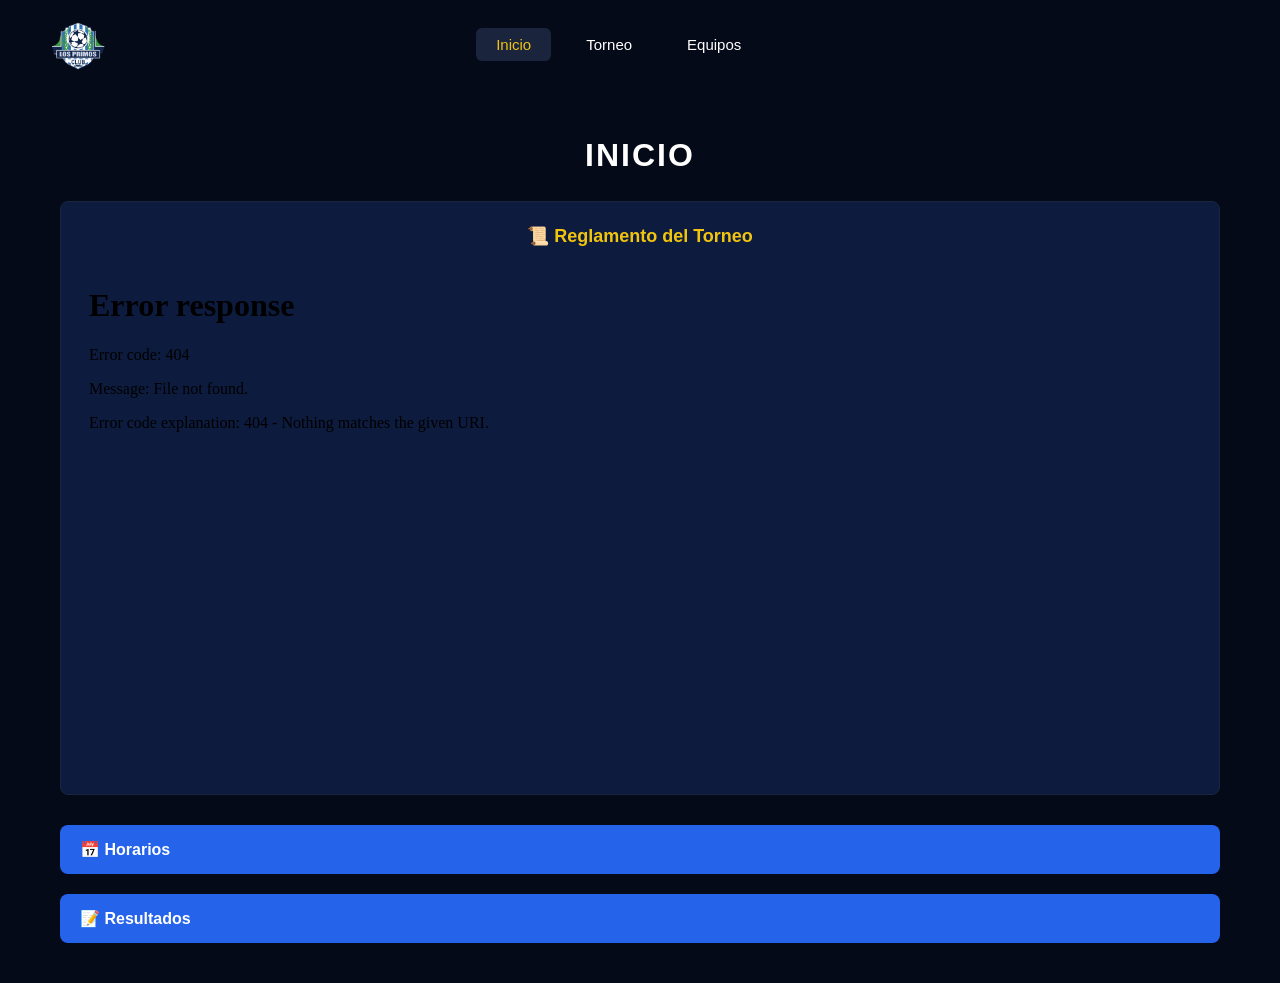
==== index.html @ 8f20a737 "Update index.html" ====
<!DOCTYPE html>
<html lang="es">
<head>
    <meta charset="UTF-8">
    <meta name="viewport" content="width=device-width, initial-scale=1.0">
    <title>Torneo VDQ - Inicio</title>
    <style>
        /* Reset y configuración base */
        * {
            margin: 0;
            padding: 0;
            box-sizing: border-box;
            font-family: 'Segoe UI', Roboto, Helvetica, Arial, sans-serif;
        }

        body {
            background-color: #050a18;
            color: white;
            line-height: 1.6;
        }

        /* --- ENCABEZADO --- */
        header {
            display: flex;
            align-items: center;
            padding: 20px 50px;
            background-color: #050a18;
            position: sticky; 
            top: 0;
            z-index: 1000;
        }

        .logo img { height: 50px; display: block; }

        nav {
            flex: 1;
            display: flex;
            justify-content: center;
            margin-right: 100px;
        }

        nav ul {
            list-style: none;
            display: flex;
            gap: 15px;
        }

        nav ul li a {
            text-decoration: none;
            color: #ffffff;
            font-size: 15px;
            font-weight: 500;
            padding: 8px 20px;
            transition: 0.3s;
        }

        nav ul li a.active {
            background-color: #1a253d;
            color: #f1c40f; 
            border-radius: 6px;
        }

        nav ul li a:hover:not(.active) { color: #f1c40f; }

        /* --- CONTENIDO PRINCIPAL --- */
        .container {
            max-width: 1200px;
            margin: 0 auto;
            padding: 20px;
        }

        .main-title {
            text-align: center;
            font-size: 32px;
            margin: 20px 0;
            text-transform: uppercase;
            letter-spacing: 2px;
        }

        /* --- SECCIÓN REGLAMENTO --- */
        .reglamento-box {
            background-color: #0d1b3e;
            padding: 20px;
            border-radius: 8px;
            margin-bottom: 30px;
            border: 1px solid #1a253d;
        }
        
        .reglamento-box h2 {
            font-size: 18px;
            margin-bottom: 15px;
            text-align: center;
            color: #f1c40f;
        }

        .pdf-viewer {
            width: 100%;
            height: 500px;
            border: none;
            border-radius: 4px;
        }

        /* --- ESTILOS DEL ACORDEÓN --- */
        .accordion {
            background-color: #2563eb;
            color: white;
            cursor: pointer;
            padding: 15px 20px;
            width: 100%;
            border: none;
            text-align: left;
            font-size: 16px;
            font-weight: bold;
            border-radius: 8px;
            margin-bottom: 5px;
            display: flex;
            align-items: center;
            gap: 15px;
        }

        .accordion:hover, .active-acc { background-color: #1d4ed8; }

        .panel {
            padding: 0 15px;
            background-color: #0d1b3e;
            max-height: 0;
            overflow: hidden;
            transition: max-height 0.3s ease-out;
            border-radius: 0 0 8px 8px;
            margin-bottom: 15px;
        }

        /* --- ESTILOS DE TABLAS --- */
        .table-container { overflow-x: auto; padding: 15px 0; }

        table { width: 100%; border-collapse: collapse; font-size: 14px; }

        th {
            background-color: #1e3a8a;
            color: #60a5fa;
            padding: 12px;
            border: 1px solid #1a253d;
            text-align: center;
        }

        td {
            padding: 12px;
            text-align: center;
            border-bottom: 1px solid #1a253d;
        }

        /* Estilo para Nombres con Logos */
        .match-display {
            display: flex;
            align-items: center;
            justify-content: center;
            gap: 10px;
        }

        .team-logo-mini {
            width: 25px;
            height: 25px;
            object-fit: contain;
        }

        /* Responsividad para móviles */
        @media (max-width: 992px) {
            header { padding: 20px; flex-direction: column; gap: 15px; }
            nav { margin-right: 0; }
            .pdf-viewer { height: 350px; }
        }
    </style>
</head>
<body>

    <header>
        <div class="logo"><img src="img/logo.png" alt="LP"></div>
        <nav>
            <ul>
                <li><a href="index.html" class="active">Inicio</a></li>
                <li><a href="torneo.html">Torneo</a></li>
                <li><a href="equipos.html">Equipos</a></li>
            </ul>
        </nav>
    </header>

    <main class="container">
        <h1 class="main-title">INICIO</h1>

        <section class="reglamento-box">
            <h2>📜 Reglamento del Torneo</h2>
            <iframe src="reglamento.pdf" class="pdf-viewer"></iframe>
        </section>

        <button class="accordion">📅 Horarios</button>
        <div class="panel">
            <div class="table-container">
                <table>
                    <thead>
                        <tr>
                            <th>Fecha</th>
                            <th>Partido</th>
                        </tr>
                    </thead>
                    <tbody>
                        <tr>
                            <td>Martes 13 de Enero</td>
                            <td>
                                <div class="match-display">
                                    <img src="img/equipos/cor.png" class="team-logo-mini"> COR 
                                    vs 
                                    SSQ <img src="img/equipos/ssq.png" class="team-logo-mini">
                                </div>
                            </td>
                        </tr>
                        </tbody>
                </table>
            </div>
        </div>

        <button class="accordion">📝 Resultados</button>
        <div class="panel">
            <div class="table-container">
                <table>
                    <thead>
                        <tr>
                            <th>Fecha</th>
                            <th>Partido</th>
                            <th>Resultado</th>
                        </tr>
                    </thead>
                    <tbody>
                        <tr>
                            <td>Martes 11 de Noviembre</td>
                            <td>
                                <div class="match-display">
                                    <img src="img/equipos/bfc.png" class="team-logo-mini"> BFC 
                                    vs 
                                    LVS FC <img src="img/equipos/lvs.png" class="team-logo-mini">
                                </div>
                            </td>
                            <td><strong>3 - 1</strong></td>
                        </tr>
                        </tbody>
                </table>
            </div>
        </div>

    </main>

    <script>
        // Lógica para abrir/cerrar secciones desplegables
        const acc = document.getElementsByClassName("accordion");
        for (let i = 0; i < acc.length; i++) {
            acc[i].addEventListener("click", function() {
                this.classList.toggle("active-acc");
                const panel = this.nextElementSibling;
                if (panel.style.maxHeight) {
                    panel.style.maxHeight = null;
                } else {
                    panel.style.maxHeight = panel.scrollHeight + "px";
                } 
            });
        }
    </script>

</body>
</html>
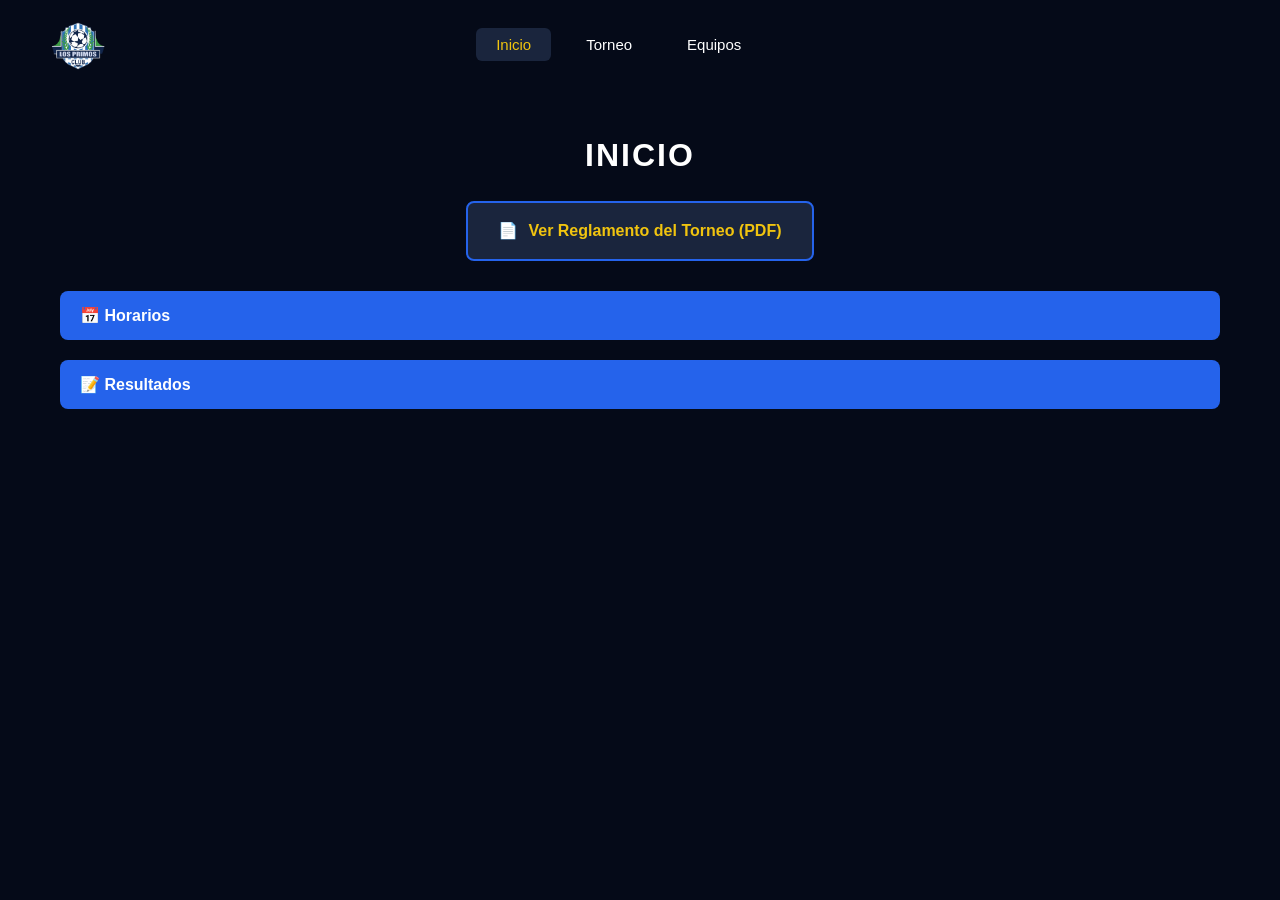
==== commit 6dfcee32: "Update index.html" ====
--- a/index.html
+++ b/index.html
@@ -77,27 +77,34 @@
             letter-spacing: 2px;
         }
 
-        /* --- SECCIÓN REGLAMENTO --- */
-        .reglamento-box {
-            background-color: #0d1b3e;
-            padding: 20px;
+        /* --- BOTÓN REGLAMENTO --- */
+        .reglamento-container {
+            display: flex;
+            justify-content: center;
+            margin-bottom: 30px;
+            margin-top: 10px;
+        }
+
+        .btn-reglamento {
+            background-color: #1a253d;
+            color: #f1c40f;
+            text-decoration: none;
+            padding: 15px 30px;
             border-radius: 8px;
-            margin-bottom: 30px;
-            border: 1px solid #1a253d;
-        }
-        
-        .reglamento-box h2 {
-            font-size: 18px;
-            margin-bottom: 15px;
-            text-align: center;
-            color: #f1c40f;
-        }
-
-        .pdf-viewer {
-            width: 100%;
-            height: 500px;
-            border: none;
-            border-radius: 4px;
+            font-weight: bold;
+            border: 2px solid #2563eb;
+            display: flex;
+            align-items: center;
+            gap: 10px;
+            transition: all 0.3s ease;
+            font-size: 16px;
+        }
+
+        .btn-reglamento:hover {
+            background-color: #2563eb;
+            color: white;
+            transform: translateY(-2px);
+            box-shadow: 0 5px 15px rgba(37, 99, 235, 0.4);
         }
 
         /* --- ESTILOS DEL ACORDEÓN --- */
@@ -167,7 +174,6 @@
         @media (max-width: 992px) {
             header { padding: 20px; flex-direction: column; gap: 15px; }
             nav { margin-right: 0; }
-            .pdf-viewer { height: 350px; }
         }
     </style>
 </head>
@@ -187,9 +193,10 @@
     <main class="container">
         <h1 class="main-title">INICIO</h1>
 
-        <section class="reglamento-box">
-            <h2>📜 Reglamento del Torneo</h2>
-            <iframe src="reglamento.pdf" class="pdf-viewer"></iframe>
+        <section class="reglamento-container">
+            <a href="reglamento.pdf" target="_blank" class="btn-reglamento">
+                <span>📄</span> Ver Reglamento del Torneo (PDF)
+            </a>
         </section>
 
         <button class="accordion">📅 Horarios</button>
@@ -199,12 +206,14 @@
                     <thead>
                         <tr>
                             <th>Fecha</th>
+                            <th>Hora</th>
                             <th>Partido</th>
                         </tr>
                     </thead>
                     <tbody>
                         <tr>
                             <td>Martes 13 de Enero</td>
+                            <td><strong>20:00</strong></td>
                             <td>
                                 <div class="match-display">
                                     <img src="img/equipos/cor.png" class="team-logo-mini"> COR 
@@ -213,7 +222,7 @@
                                 </div>
                             </td>
                         </tr>
-                        </tbody>
+                    </tbody>
                 </table>
             </div>
         </div>
@@ -241,7 +250,7 @@
                             </td>
                             <td><strong>3 - 1</strong></td>
                         </tr>
-                        </tbody>
+                    </tbody>
                 </table>
             </div>
         </div>
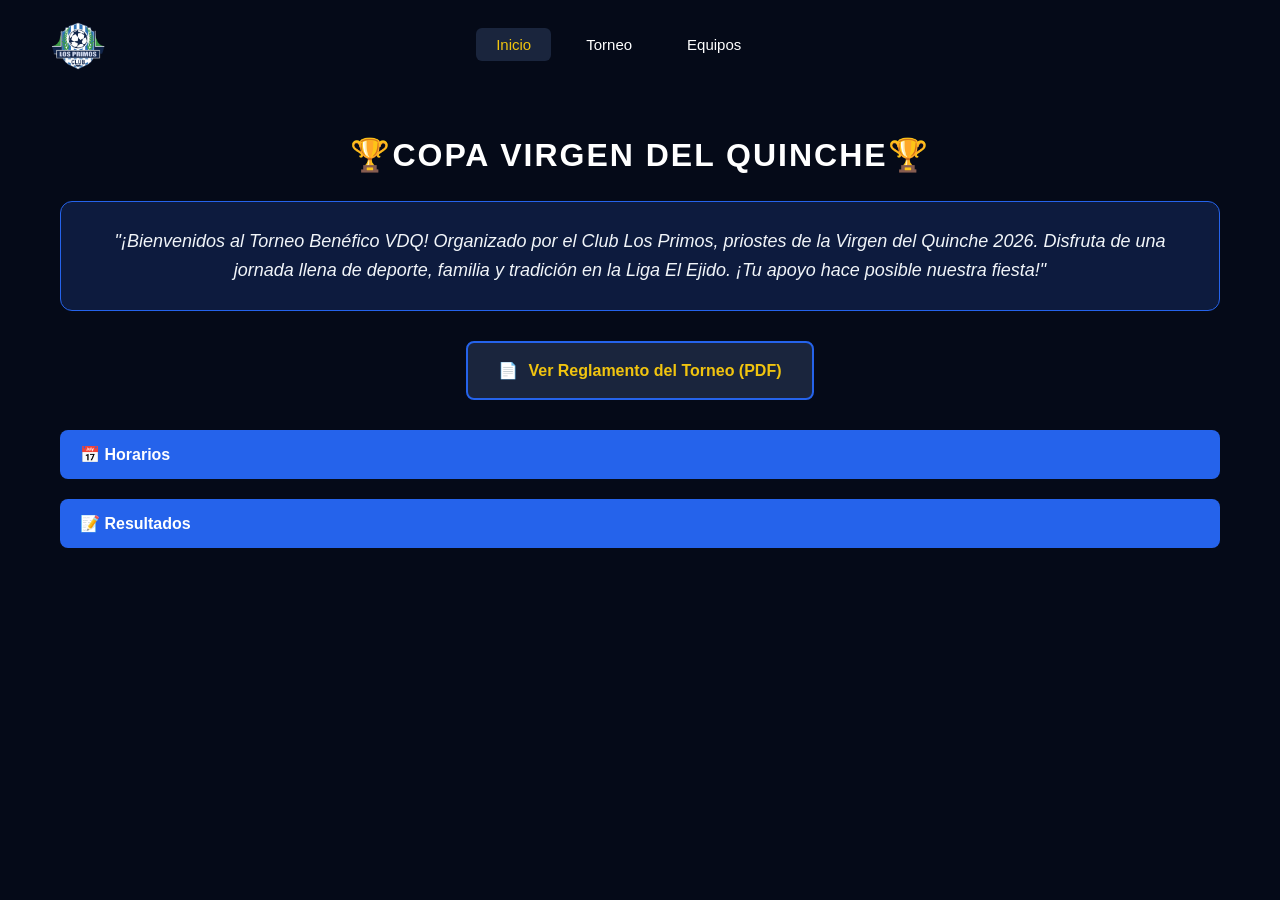
==== commit 027e0417: "Update index.html" ====
--- a/index.html
+++ b/index.html
@@ -60,8 +60,6 @@
             border-radius: 6px;
         }
 
-        nav ul li a:hover:not(.active) { color: #f1c40f; }
-
         /* --- CONTENIDO PRINCIPAL --- */
         .container {
             max-width: 1200px;
@@ -77,12 +75,27 @@
             letter-spacing: 2px;
         }
 
+        /* --- BIENVENIDA --- */
+        .welcome-box {
+            background-color: #0d1b3e;
+            padding: 25px;
+            border-radius: 12px;
+            text-align: center;
+            border: 1px solid #2563eb;
+            margin-bottom: 30px;
+        }
+
+        .welcome-box p {
+            font-size: 18px;
+            color: #f1f5f9;
+            font-style: italic;
+        }
+
         /* --- BOTÓN REGLAMENTO --- */
         .reglamento-container {
             display: flex;
             justify-content: center;
             margin-bottom: 30px;
-            margin-top: 10px;
         }
 
         .btn-reglamento {
@@ -97,17 +110,15 @@
             align-items: center;
             gap: 10px;
             transition: all 0.3s ease;
-            font-size: 16px;
         }
 
         .btn-reglamento:hover {
             background-color: #2563eb;
             color: white;
             transform: translateY(-2px);
-            box-shadow: 0 5px 15px rgba(37, 99, 235, 0.4);
-        }
-
-        /* --- ESTILOS DEL ACORDEÓN --- */
+        }
+
+        /* --- ACORDEÓN --- */
         .accordion {
             background-color: #2563eb;
             color: white;
@@ -137,42 +148,27 @@
             margin-bottom: 15px;
         }
 
-        /* --- ESTILOS DE TABLAS --- */
-        .table-container { overflow-x: auto; padding: 15px 0; }
-
-        table { width: 100%; border-collapse: collapse; font-size: 14px; }
-
-        th {
-            background-color: #1e3a8a;
+        /* Sub-acordeón para Semanas */
+        .sub-accordion {
+            background-color: #1a253d;
             color: #60a5fa;
             padding: 12px;
-            border: 1px solid #1a253d;
-            text-align: center;
-        }
-
-        td {
-            padding: 12px;
-            text-align: center;
-            border-bottom: 1px solid #1a253d;
-        }
-
-        /* Estilo para Nombres con Logos */
-        .match-display {
-            display: flex;
-            align-items: center;
-            justify-content: center;
-            gap: 10px;
-        }
-
-        .team-logo-mini {
-            width: 25px;
-            height: 25px;
-            object-fit: contain;
-        }
-
-        /* Responsividad para móviles */
-        @media (max-width: 992px) {
-            header { padding: 20px; flex-direction: column; gap: 15px; }
+            margin: 10px 0;
+            border-radius: 6px;
+            font-size: 14px;
+        }
+
+        /* --- TABLAS --- */
+        .table-container { overflow-x: auto; padding-bottom: 15px; }
+        table { width: 100%; border-collapse: collapse; font-size: 14px; }
+        th { background-color: #1e3a8a; color: #60a5fa; padding: 12px; border: 1px solid #1a253d; }
+        td { padding: 12px; text-align: center; border-bottom: 1px solid #1a253d; }
+        
+        .match-display { display: flex; align-items: center; justify-content: center; gap: 10px; }
+        .team-logo-mini { width: 25px; height: 25px; object-fit: contain; }
+
+        @media (max-width: 768px) {
+            header { flex-direction: column; padding: 20px; gap: 15px; }
             nav { margin-right: 0; }
         }
     </style>
@@ -191,7 +187,11 @@
     </header>
 
     <main class="container">
-        <h1 class="main-title">INICIO</h1>
+        <h1 class="main-title">🏆Copa Virgen del Quinche🏆</h1>
+
+        <section class="welcome-box">
+            <p>"¡Bienvenidos al Torneo Benéfico VDQ! Organizado por el Club Los Primos, priostes de la Virgen del Quinche 2026. Disfruta de una jornada llena de deporte, familia y tradición en la Liga El Ejido. ¡Tu apoyo hace posible nuestra fiesta!"</p>
+        </section>
 
         <section class="reglamento-container">
             <a href="reglamento.pdf" target="_blank" class="btn-reglamento">
@@ -212,13 +212,13 @@
                     </thead>
                     <tbody>
                         <tr>
-                            <td>Martes 13 de Enero</td>
-                            <td><strong>20:00</strong></td>
+                            <td>Sábado 14 de Marzo</td>
+                            <td><strong>12:00</strong></td>
                             <td>
                                 <div class="match-display">
-                                    <img src="img/equipos/cor.png" class="team-logo-mini"> COR 
+                                    <img src="img/equipos/equipo.png" class="team-logo-mini"> EQ1 
                                     vs 
-                                    SSQ <img src="img/equipos/ssq.png" class="team-logo-mini">
+                                    EQ2 <img src="img/equipos/equipo.png" class="team-logo-mini">
                                 </div>
                             </td>
                         </tr>
@@ -229,49 +229,102 @@
 
         <button class="accordion">📝 Resultados</button>
         <div class="panel">
-            <div class="table-container">
-                <table>
-                    <thead>
-                        <tr>
-                            <th>Fecha</th>
-                            <th>Partido</th>
-                            <th>Resultado</th>
-                        </tr>
-                    </thead>
-                    <tbody>
-                        <tr>
-                            <td>Martes 11 de Noviembre</td>
-                            <td>
-                                <div class="match-display">
-                                    <img src="img/equipos/bfc.png" class="team-logo-mini"> BFC 
-                                    vs 
-                                    LVS FC <img src="img/equipos/lvs.png" class="team-logo-mini">
-                                </div>
-                            </td>
-                            <td><strong>3 - 1</strong></td>
-                        </tr>
-                    </tbody>
-                </table>
+            
+            <button class="accordion sub-accordion">Semana 1 (14 de Marzo)</button>
+            <div class="panel">
+                <div class="table-container">
+                    <table>
+                        <thead>
+                            <tr>
+                                <th>Fecha</th>
+                                <th>Partido</th>
+                                <th>Resultado</th>
+                            </tr>
+                        </thead>
+                        <tbody>
+                            <tr>
+                                <td>Sábado 14 de Marzo</td>
+                                <td>
+                                    <div class="match-display">
+                                        <img src="img/equipos/equipo.png" class="team-logo-mini"> EQ1 vs EQ2 <img src="img/equipos/equipo.png" class="team-logo-mini">
+                                    </div>
+                                </td>
+                                <td><strong>0 - 0</strong></td>
+                            </tr>
+                             <tr>
+                                <td>Sábado 14 de Marzo</td>
+                                <td>
+                                    <div class="match-display">
+                                        <img src="img/equipos/equipo.png" class="team-logo-mini"> EQ3 vs EQ4 <img src="img/equipos/equipo.png" class="team-logo-mini">
+                                    </div>
+                                </td>
+                                <td><strong>0 - 0</strong></td>
+                            </tr>
+                        </tbody>
+                    </table>
+                </div>
             </div>
+
+            <button class="accordion sub-accordion">Semana 2 (21 de Marzo)</button>
+            <div class="panel">
+                <div class="table-container">
+                    <table>
+                        <thead>
+                            <tr>
+                                <th>Fecha</th>
+                                <th>Partido</th>
+                                <th>Resultado</th>
+                            </tr>
+                        </thead>
+                        <tbody>
+                            <tr>
+                                <td>Sábado 21 de Marzo</td>
+                                <td>
+                                    <div class="match-display">
+                                        <img src="img/equipos/equipo.png" class="team-logo-mini"> EQ1 vs EQ2 <img src="img/equipos/equipo.png" class="team-logo-mini">
+                                    </div>
+                                </td>
+                                <td><strong>0 - 0</strong></td>
+                            </tr>
+                            <tr>
+                                <td>Sábado 21 de Marzo</td>
+                                <td>
+                                    <div class="match-display">
+                                        <img src="img/equipos/equipo.png" class="team-logo-mini"> EQ3 vs EQ4 <img src="img/equipos/equipo.png" class="team-logo-mini">
+                                    </div>
+                                </td>
+                                <td><strong>0 - 0</strong></td>
+                            </tr>
+                        </tbody>
+                    </table>
+                </div>
+            </div>
+
         </div>
 
     </main>
 
     <script>
-        // Lógica para abrir/cerrar secciones desplegables
+        // Lógica universal para acordeones (funciona con principales y sub-acordeones)
         const acc = document.getElementsByClassName("accordion");
         for (let i = 0; i < acc.length; i++) {
-            acc[i].addEventListener("click", function() {
+            acc[i].addEventListener("click", function(e) {
+                e.stopPropagation(); // Evita conflictos entre acordeones anidados
                 this.classList.toggle("active-acc");
                 const panel = this.nextElementSibling;
                 if (panel.style.maxHeight) {
                     panel.style.maxHeight = null;
                 } else {
                     panel.style.maxHeight = panel.scrollHeight + "px";
+                    
+                    // Ajuste para el acordeón padre: si abrimos un hijo, el padre debe crecer
+                    let parentPanel = this.parentElement.closest('.panel');
+                    if(parentPanel) {
+                        parentPanel.style.maxHeight = (parentPanel.scrollHeight + panel.scrollHeight) + "px";
+                    }
                 } 
             });
         }
     </script>
-
 </body>
 </html>
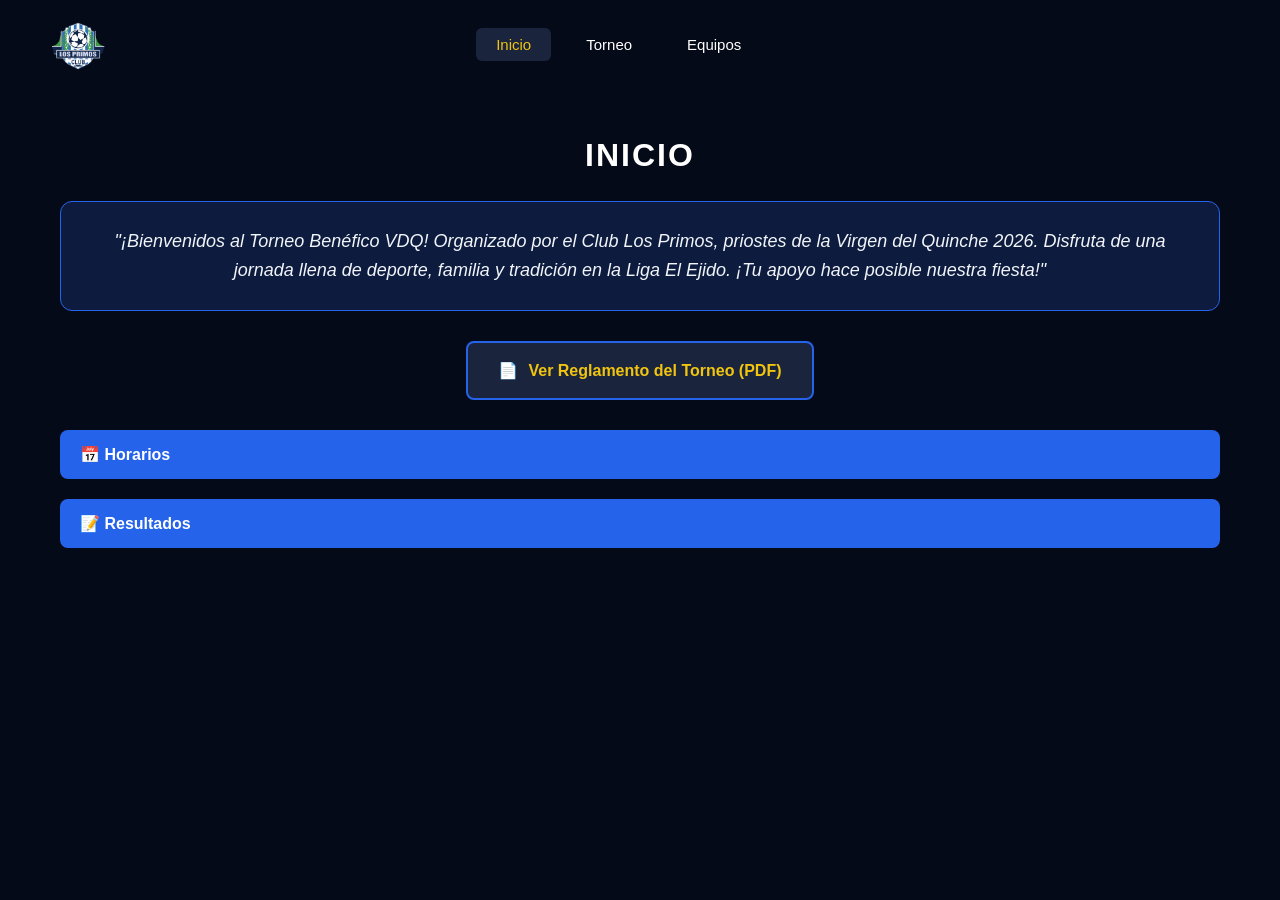
==== commit be1987dc: "Update index.html" ====
--- a/index.html
+++ b/index.html
@@ -148,24 +148,13 @@
             margin-bottom: 15px;
         }
 
-        /* Sub-acordeón para Semanas */
-        .sub-accordion {
-            background-color: #1a253d;
-            color: #60a5fa;
-            padding: 12px;
-            margin: 10px 0;
-            border-radius: 6px;
-            font-size: 14px;
-        }
-
-        /* --- TABLAS --- */
-        .table-container { overflow-x: auto; padding-bottom: 15px; }
-        table { width: 100%; border-collapse: collapse; font-size: 14px; }
-        th { background-color: #1e3a8a; color: #60a5fa; padding: 12px; border: 1px solid #1a253d; }
-        td { padding: 12px; text-align: center; border-bottom: 1px solid #1a253d; }
-        
-        .match-display { display: flex; align-items: center; justify-content: center; gap: 10px; }
-        .team-logo-mini { width: 25px; height: 25px; object-fit: contain; }
+        /* Mensaje de vacío */
+        .empty-message {
+            padding: 20px;
+            text-align: center;
+            color: #94a3b8;
+            font-style: italic;
+        }
 
         @media (max-width: 768px) {
             header { flex-direction: column; padding: 20px; gap: 15px; }
@@ -187,7 +176,7 @@
     </header>
 
     <main class="container">
-        <h1 class="main-title">🏆Copa Virgen del Quinche🏆</h1>
+        <h1 class="main-title">INICIO</h1>
 
         <section class="welcome-box">
             <p>"¡Bienvenidos al Torneo Benéfico VDQ! Organizado por el Club Los Primos, priostes de la Virgen del Quinche 2026. Disfruta de una jornada llena de deporte, familia y tradición en la Liga El Ejido. ¡Tu apoyo hace posible nuestra fiesta!"</p>
@@ -201,127 +190,26 @@
 
         <button class="accordion">📅 Horarios</button>
         <div class="panel">
-            <div class="table-container">
-                <table>
-                    <thead>
-                        <tr>
-                            <th>Fecha</th>
-                            <th>Hora</th>
-                            <th>Partido</th>
-                        </tr>
-                    </thead>
-                    <tbody>
-                        <tr>
-                            <td>Sábado 14 de Marzo</td>
-                            <td><strong>12:00</strong></td>
-                            <td>
-                                <div class="match-display">
-                                    <img src="img/equipos/equipo.png" class="team-logo-mini"> EQ1 
-                                    vs 
-                                    EQ2 <img src="img/equipos/equipo.png" class="team-logo-mini">
-                                </div>
-                            </td>
-                        </tr>
-                    </tbody>
-                </table>
-            </div>
+            <p class="empty-message">Aún no se han asignado horarios</p>
         </div>
 
         <button class="accordion">📝 Resultados</button>
         <div class="panel">
-            
-            <button class="accordion sub-accordion">Semana 1 (14 de Marzo)</button>
-            <div class="panel">
-                <div class="table-container">
-                    <table>
-                        <thead>
-                            <tr>
-                                <th>Fecha</th>
-                                <th>Partido</th>
-                                <th>Resultado</th>
-                            </tr>
-                        </thead>
-                        <tbody>
-                            <tr>
-                                <td>Sábado 14 de Marzo</td>
-                                <td>
-                                    <div class="match-display">
-                                        <img src="img/equipos/equipo.png" class="team-logo-mini"> EQ1 vs EQ2 <img src="img/equipos/equipo.png" class="team-logo-mini">
-                                    </div>
-                                </td>
-                                <td><strong>0 - 0</strong></td>
-                            </tr>
-                             <tr>
-                                <td>Sábado 14 de Marzo</td>
-                                <td>
-                                    <div class="match-display">
-                                        <img src="img/equipos/equipo.png" class="team-logo-mini"> EQ3 vs EQ4 <img src="img/equipos/equipo.png" class="team-logo-mini">
-                                    </div>
-                                </td>
-                                <td><strong>0 - 0</strong></td>
-                            </tr>
-                        </tbody>
-                    </table>
-                </div>
-            </div>
-
-            <button class="accordion sub-accordion">Semana 2 (21 de Marzo)</button>
-            <div class="panel">
-                <div class="table-container">
-                    <table>
-                        <thead>
-                            <tr>
-                                <th>Fecha</th>
-                                <th>Partido</th>
-                                <th>Resultado</th>
-                            </tr>
-                        </thead>
-                        <tbody>
-                            <tr>
-                                <td>Sábado 21 de Marzo</td>
-                                <td>
-                                    <div class="match-display">
-                                        <img src="img/equipos/equipo.png" class="team-logo-mini"> EQ1 vs EQ2 <img src="img/equipos/equipo.png" class="team-logo-mini">
-                                    </div>
-                                </td>
-                                <td><strong>0 - 0</strong></td>
-                            </tr>
-                            <tr>
-                                <td>Sábado 21 de Marzo</td>
-                                <td>
-                                    <div class="match-display">
-                                        <img src="img/equipos/equipo.png" class="team-logo-mini"> EQ3 vs EQ4 <img src="img/equipos/equipo.png" class="team-logo-mini">
-                                    </div>
-                                </td>
-                                <td><strong>0 - 0</strong></td>
-                            </tr>
-                        </tbody>
-                    </table>
-                </div>
-            </div>
-
+            <p class="empty-message">Sin registros de partidos</p>
         </div>
 
     </main>
 
     <script>
-        // Lógica universal para acordeones (funciona con principales y sub-acordeones)
         const acc = document.getElementsByClassName("accordion");
         for (let i = 0; i < acc.length; i++) {
-            acc[i].addEventListener("click", function(e) {
-                e.stopPropagation(); // Evita conflictos entre acordeones anidados
+            acc[i].addEventListener("click", function() {
                 this.classList.toggle("active-acc");
                 const panel = this.nextElementSibling;
                 if (panel.style.maxHeight) {
                     panel.style.maxHeight = null;
                 } else {
                     panel.style.maxHeight = panel.scrollHeight + "px";
-                    
-                    // Ajuste para el acordeón padre: si abrimos un hijo, el padre debe crecer
-                    let parentPanel = this.parentElement.closest('.panel');
-                    if(parentPanel) {
-                        parentPanel.style.maxHeight = (parentPanel.scrollHeight + panel.scrollHeight) + "px";
-                    }
                 } 
             });
         }
